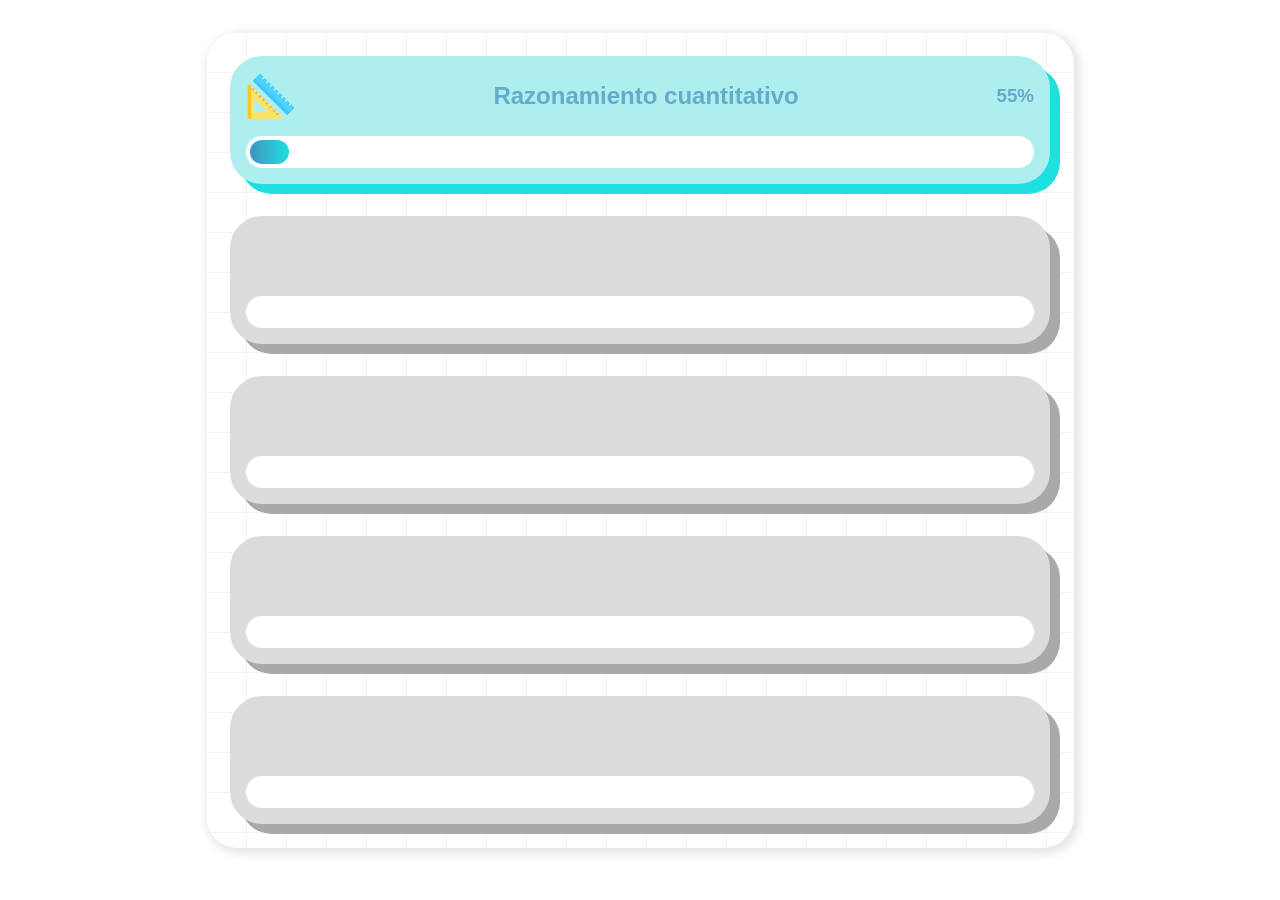
==== index.html @ dded2e2e "initial commit" ====
<!DOCTYPE html>
<html lang="es">

<head>
	<meta charset="UTF-8">
	<meta name="viewport" content="width=device-width, initial-scale=1">
	<title>Prepárate Saber Pro</title>
	<link href="css/style.css" rel="stylesheet">
</head>

<body>
	<main>
		<div class="paper">
			<a href="razonamiento_matematico.html" class="modulo">
				<div class="title">
					<img src="images/razonamiento_cuantitativo.png" alt="icono" height="48">
					<h2>Razonamiento cuantitativo</h2>
					<h3>55%</h3>
				</div>
				<progress value="5" max="100" class="progress"></progress>
			</a>
			<div class="modulo-disabled">
				<div class="title"></div>
				<div value="0" max="1" class="progress"></div>
			</div>
			<div class="modulo-disabled">
				<div class="title"></div>
				<div value="0" max="1" class="progress"></div>
			</div>
			<div class="modulo-disabled">
				<div class="title"></div>
				<div value="0" max="1" class="progress"></div>
			</div>
			<div class="modulo-disabled">
				<div class="title"></div>
				<div value="0" max="1" class="progress"></div>
			</div>
		</div>
	</main>
</body>

</html>
---- css/style.css ----
* {
	box-sizing: border-box;
	margin: 0;
	padding: 0;
}

body {
	font-family: sans-serif, system-ui;
}

main {
	width: min(100vw, 900px);
	min-height: 100svh;
	margin-inline: auto;
	padding: 2em 1em;
}

.paper {
	width: 100%;
	min-height: 90svh;
	padding: 1.5em;
	border-radius: 2em;
	background-image:
		linear-gradient(hsl(0 0% 95%) 1px, transparent 1px),
		linear-gradient(90deg, hsl(0 0% 95%) 1px, transparent 1px);
	background-size: 40px 40px;
	box-shadow: 3px 3px 10px 3px hsl(from black h s l / 0.1);
}

.modulo-disabled {
	display: block;
	width: 100%;
	padding: 1em;
	margin-top: 2em;
	background-color: gainsboro;
	box-shadow: 10px 10px darkgray;
	border-radius: 2em;
}

.modulo-disabled>.title {
	height: 3em;
}

.modulo-disabled>.progress {
	width: 100%;
	height: 2em;
	margin-inline: auto;
	margin-top: 1em;
	border-radius: 2em;
	background-color: white;
}

.modulo {
	display: block;
	width: 100%;
	padding: 1em;
	text-decoration: none;
	background-color: paleturquoise;
	box-shadow: 10px 10px hsl(180 75% 50%);
	border-radius: 2em;
}

.modulo>.title {
	text-align: center;
	display: flex;
	justify-content: space-between;
	align-items: center;
	color: hsl(200 50% 60%);
}

.modulo>.progress {
	display: block;
	appearance: none;
	width: 100%;
	height: 2em;
	margin-inline: auto;
	margin-top: 1em;
	border-radius: 2em;
	border: 0.3em solid white;
	background-color: white;
}

.modulo>.progress::-webkit-progress-bar {
	background-color: white;
}

.modulo>.progress::-webkit-progress-value {
	background-image: linear-gradient(to right, hsl(200 50% 50%), hsl(180 75% 50%));
	border-radius: 2em;
}

.modulo>.progress::-moz-progress-bar {
	background-image: linear-gradient(to right, hsl(200 50% 50%), hsl(180 75% 50%));
	border-radius: 2em;
}
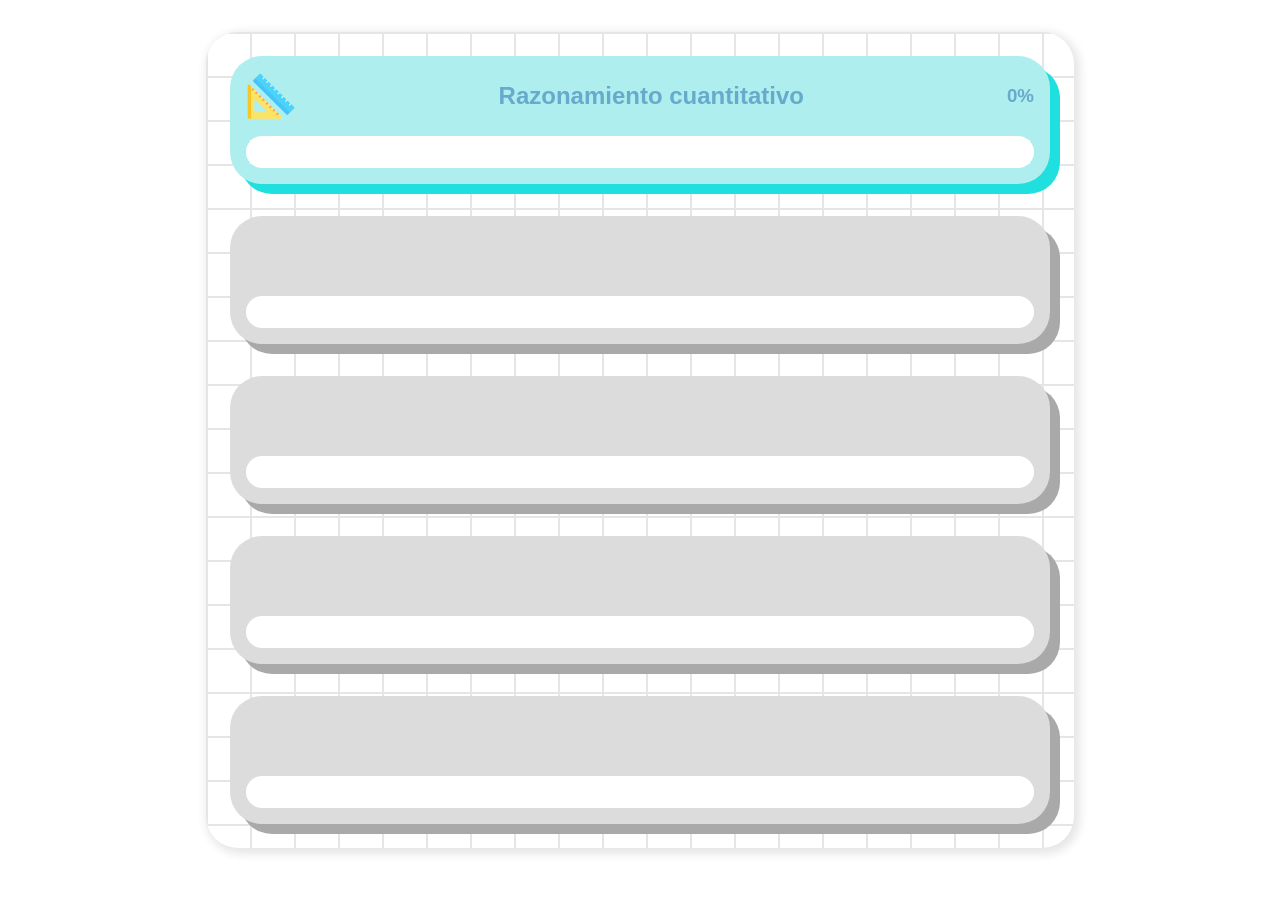
==== commit bbe2192e: "feat: List of questions autommated" ====
--- a/index.html
+++ b/index.html
@@ -6,18 +6,21 @@
 	<meta name="viewport" content="width=device-width, initial-scale=1">
 	<title>Prepárate Saber Pro</title>
 	<link href="css/style.css" rel="stylesheet">
+	<link href="css/index.css" rel="stylesheet">
+	<script src="js/data.js"></script>
+	<script src="js/index.js"></script>
 </head>
 
 <body>
 	<main>
-		<div class="paper">
-			<a href="razonamiento_matematico.html" class="modulo">
+		<div id="paper">
+			<a id="razonamiento_cuantitativo" href="modulos/razonamiento_cuantitativo.html" class="modulo">
 				<div class="title">
-					<img src="images/razonamiento_cuantitativo.png" alt="icono" height="48">
+					<img src="assets/images/razonamiento_cuantitativo.png" alt="icono" height="48">
 					<h2>Razonamiento cuantitativo</h2>
-					<h3>55%</h3>
+					<h3>0%</h3>
 				</div>
-				<progress value="5" max="100" class="progress"></progress>
+				<progress value="0" max="100" class="progress"></progress>
 			</a>
 			<div class="modulo-disabled">
 				<div class="title"></div>
--- a/css/style.css
+++ b/css/style.css
@@ -6,6 +6,11 @@
 
 body {
 	font-family: sans-serif, system-ui;
+	/* background-color: hsl(180 50% 80%); */
+	/* background-image: url('../assets/images/bg.jpg'); */
+	/* background-repeat: no-repeat; */
+	/* background-attachment: fixed; */
+	/* background-size: cover; */
 }
 
 main {
@@ -15,81 +20,15 @@
 	padding: 2em 1em;
 }
 
-.paper {
+#paper {
+	background-color: white;
 	width: 100%;
 	min-height: 90svh;
 	padding: 1.5em;
 	border-radius: 2em;
 	background-image:
-		linear-gradient(hsl(0 0% 95%) 1px, transparent 1px),
-		linear-gradient(90deg, hsl(0 0% 95%) 1px, transparent 1px);
-	background-size: 40px 40px;
+		linear-gradient(hsl(0 0% 90%) 2px, transparent 2px),
+		linear-gradient(90deg, hsl(0 0% 90%) 2px, transparent 2px);
+	background-size: 44px 44px;
 	box-shadow: 3px 3px 10px 3px hsl(from black h s l / 0.1);
 }
-
-.modulo-disabled {
-	display: block;
-	width: 100%;
-	padding: 1em;
-	margin-top: 2em;
-	background-color: gainsboro;
-	box-shadow: 10px 10px darkgray;
-	border-radius: 2em;
-}
-
-.modulo-disabled>.title {
-	height: 3em;
-}
-
-.modulo-disabled>.progress {
-	width: 100%;
-	height: 2em;
-	margin-inline: auto;
-	margin-top: 1em;
-	border-radius: 2em;
-	background-color: white;
-}
-
-.modulo {
-	display: block;
-	width: 100%;
-	padding: 1em;
-	text-decoration: none;
-	background-color: paleturquoise;
-	box-shadow: 10px 10px hsl(180 75% 50%);
-	border-radius: 2em;
-}
-
-.modulo>.title {
-	text-align: center;
-	display: flex;
-	justify-content: space-between;
-	align-items: center;
-	color: hsl(200 50% 60%);
-}
-
-.modulo>.progress {
-	display: block;
-	appearance: none;
-	width: 100%;
-	height: 2em;
-	margin-inline: auto;
-	margin-top: 1em;
-	border-radius: 2em;
-	border: 0.3em solid white;
-	background-color: white;
-}
-
-.modulo>.progress::-webkit-progress-bar {
-	background-color: white;
-}
-
-.modulo>.progress::-webkit-progress-value {
-	background-image: linear-gradient(to right, hsl(200 50% 50%), hsl(180 75% 50%));
-	border-radius: 2em;
-}
-
-.modulo>.progress::-moz-progress-bar {
-	background-image: linear-gradient(to right, hsl(200 50% 50%), hsl(180 75% 50%));
-	border-radius: 2em;
-}
--- a/css/index.css
+++ b/css/index.css
@@ -0,0 +1,66 @@
+.modulo-disabled {
+	display: block;
+	width: 100%;
+	padding: 1em;
+	margin-top: 2em;
+	background-color: gainsboro;
+	box-shadow: 10px 10px darkgray;
+	border-radius: 2em;
+}
+
+.modulo-disabled>.title {
+	height: 3em;
+}
+
+.modulo-disabled>.progress {
+	width: 100%;
+	height: 2em;
+	margin-inline: auto;
+	margin-top: 1em;
+	border-radius: 2em;
+	background-color: white;
+}
+
+.modulo {
+	display: block;
+	width: 100%;
+	padding: 1em;
+	text-decoration: none;
+	background-color: paleturquoise;
+	box-shadow: 10px 10px hsl(180 75% 50%);
+	border-radius: 2em;
+}
+
+.modulo>.title {
+	text-align: center;
+	display: flex;
+	justify-content: space-between;
+	align-items: center;
+	color: hsl(200 50% 60%);
+}
+
+.modulo>.progress {
+	display: block;
+	appearance: none;
+	width: 100%;
+	height: 2em;
+	margin-inline: auto;
+	margin-top: 1em;
+	border-radius: 2em;
+	border: 0.3em solid white;
+	background-color: white;
+}
+
+.modulo>.progress::-webkit-progress-bar {
+	background-color: white;
+}
+
+.modulo>.progress::-webkit-progress-value {
+	background-image: linear-gradient(to right, hsl(200 50% 50%), hsl(180 75% 50%));
+	border-radius: 2em;
+}
+
+.modulo>.progress::-moz-progress-bar {
+	background-image: linear-gradient(to right, hsl(200 50% 50%), hsl(180 75% 50%));
+	border-radius: 2em;
+}
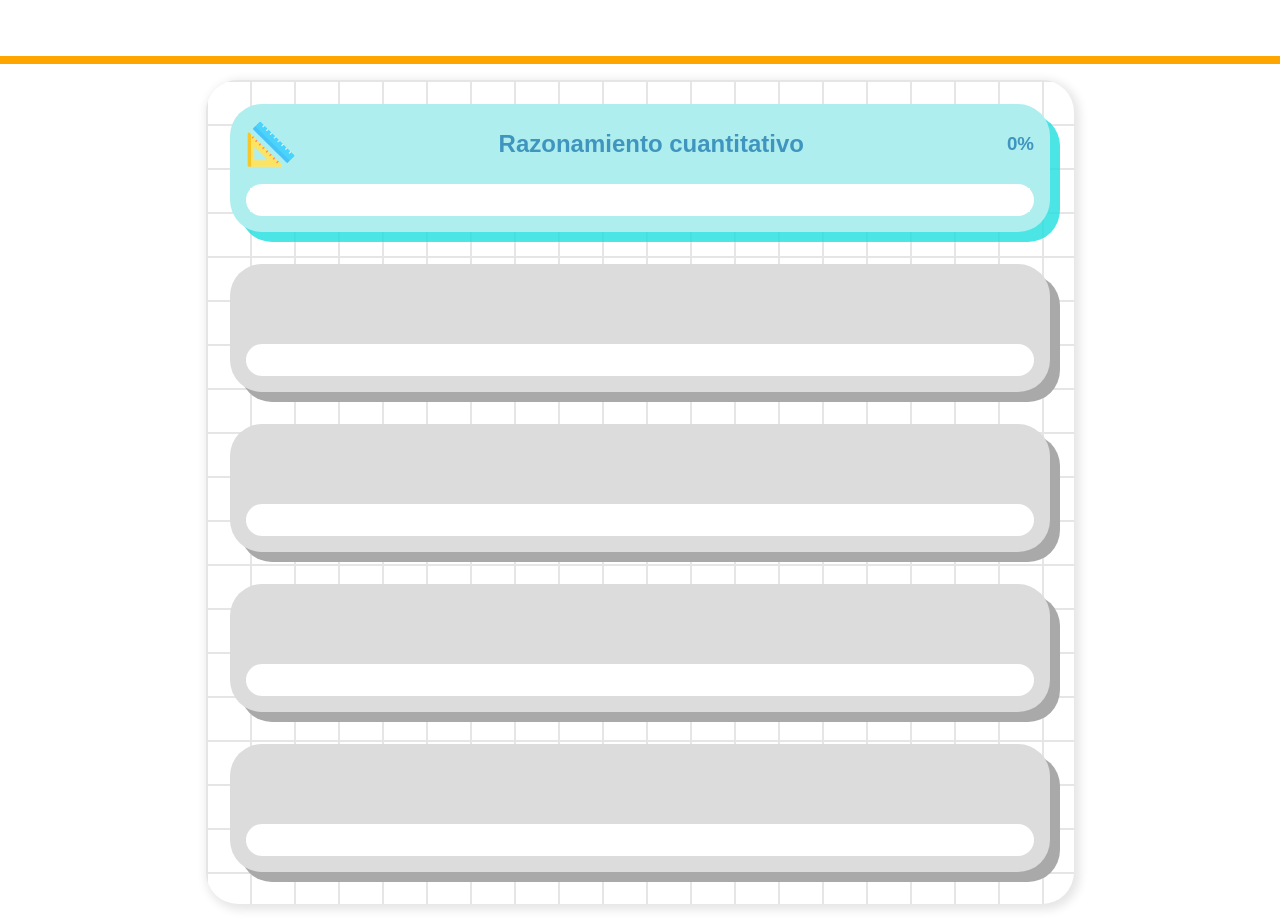
==== commit f7a756c1: "feat: added nav and started preguntas template Todo: Base structure for html and js logic for templa" ====
--- a/index.html
+++ b/index.html
@@ -12,6 +12,11 @@
 </head>
 
 <body>
+
+	<nav>
+
+	</nav>
+
 	<main>
 		<div id="paper">
 			<a id="razonamiento_cuantitativo" href="modulos/razonamiento_cuantitativo.html" class="modulo">
--- a/css/style.css
+++ b/css/style.css
@@ -1,30 +1,43 @@
-* {
+:root {
+	--container_width: 900px;
+}
+
+*,
+*::before,
+*::after {
+	-webkit-box-sizing: border-box;
+	-moz-box-sizing: border-box;
 	box-sizing: border-box;
 	margin: 0;
 	padding: 0;
 }
 
 body {
+	overflow-y: scroll;
 	font-family: sans-serif, system-ui;
-	/* background-color: hsl(180 50% 80%); */
-	/* background-image: url('../assets/images/bg.jpg'); */
-	/* background-repeat: no-repeat; */
-	/* background-attachment: fixed; */
-	/* background-size: cover; */
+}
+
+nav {
+	height: 4em;
+	width: 100%;
+	position: sticky;
+	top: 0;
+	border-bottom: 0.5em solid orange;
+	background-color: white;
+	z-index: 1;
 }
 
 main {
-	width: min(100vw, 900px);
-	min-height: 100svh;
+	padding: 1em;
+	width: min(100%, var(--container_width));
 	margin-inline: auto;
-	padding: 2em 1em;
 }
 
 #paper {
 	background-color: white;
 	width: 100%;
-	min-height: 90svh;
 	padding: 1.5em;
+	padding-bottom: 2em;
 	border-radius: 2em;
 	background-image:
 		linear-gradient(hsl(0 0% 90%) 2px, transparent 2px),
@@ -32,3 +45,28 @@
 	background-size: 44px 44px;
 	box-shadow: 3px 3px 10px 3px hsl(from black h s l / 0.1);
 }
+
+.container {
+	display: flex;
+	align-items: center;
+	height: 100%;
+	margin-inline: auto;
+	padding-inline: 1em;
+	width: min(100%, var(--container_width));
+}
+
+#volver {
+	text-decoration: none;
+	background-color: orange;
+	color: white;
+	padding: 0.5em 2em;
+	font-weight: bold;
+	border-radius: 100px;
+	box-shadow: 5px 5px hsl(from orange h s l / 0.5);
+	transition: box-shadow ease-out 0.2s, background-color ease-out 0.1s;
+}
+
+#volver:hover {
+	background-color: hsl( from orange h s 55%);
+	box-shadow: 7px 7px hsl(from orange h s l / 0.5);
+}
--- a/css/index.css
+++ b/css/index.css
@@ -27,8 +27,15 @@
 	padding: 1em;
 	text-decoration: none;
 	background-color: paleturquoise;
-	box-shadow: 10px 10px hsl(180 75% 50%);
+	color: hsl(200 50% 50%);
+	box-shadow: 10px 10px hsl(180 75% 50% / 0.8);
 	border-radius: 2em;
+	transition: box-shadow ease-out 0.2s, color ease-out 0.1s;
+}
+
+.modulo:hover {
+	color: hsl(200 50% 35%);
+	box-shadow: 13px 13px hsl(180 75% 50% / 0.7);
 }
 
 .modulo>.title {
@@ -36,7 +43,6 @@
 	display: flex;
 	justify-content: space-between;
 	align-items: center;
-	color: hsl(200 50% 60%);
 }
 
 .modulo>.progress {
